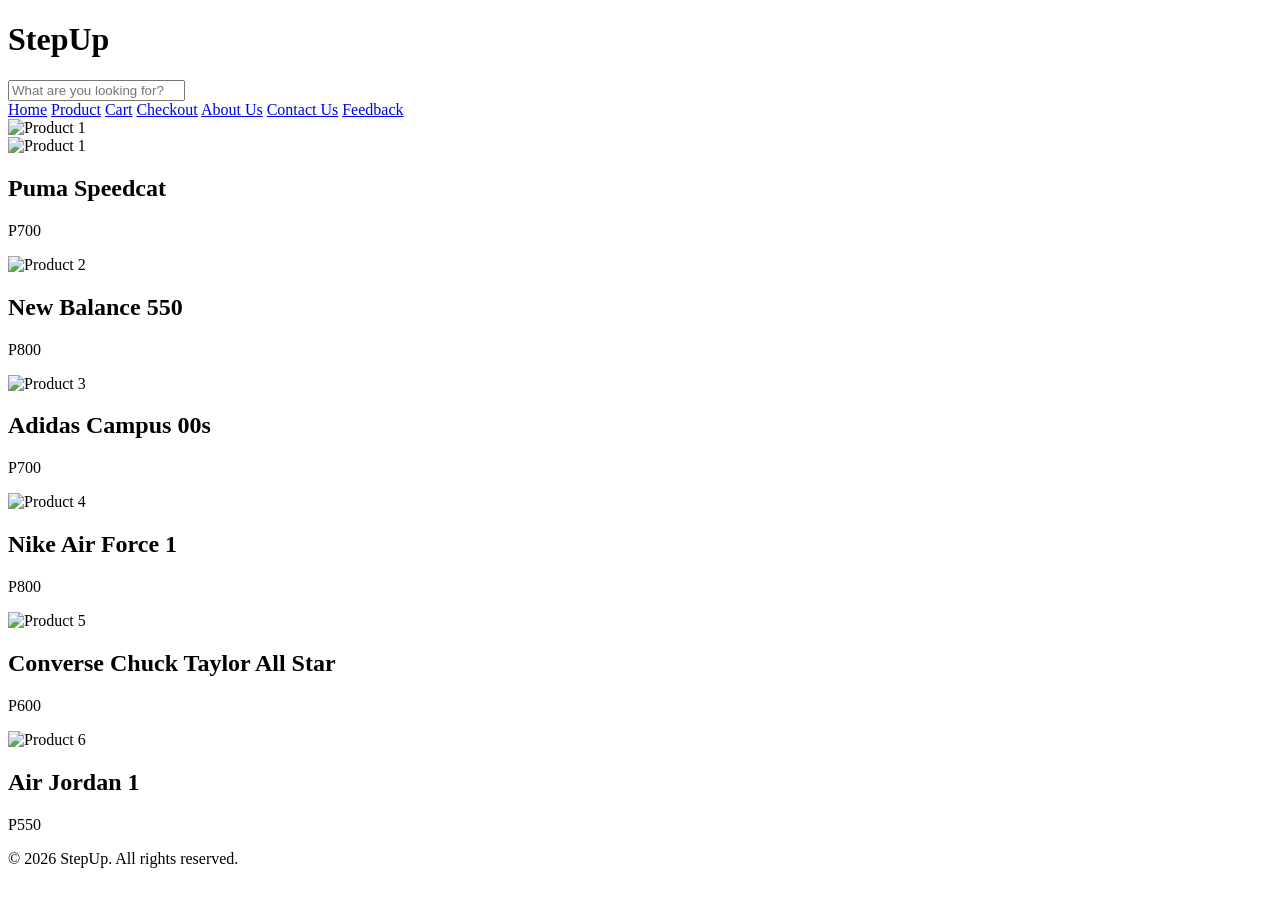
==== index.html @ 2af79089 "Add files via upload" ====
<!DOCTYPE html>
<html lang="en">
	<head> 
		<meta charset="UTF-8">
		<title>StepUp</title>
		<link rel="stylesheet" href="#">
	</head>
	<body>

 <!--Header Section-->
	<header>
		<h1>StepUp</h1>
		 <input type="text" placeholder="What are you looking for?">
	</header> 
        
      <!--Navigation-->
	<nav>
		<a href="index.html">Home</a>
		<a href="product.html">Product</a>
		<a href="cart.html">Cart</a>
		<a href="checkout.html">Checkout</a>
		<a href="aboutus.html">About Us</a>
		<a href="contactus.html">Contact Us</a>
		<a href="feedback.html">Feedback</a>
	</nav>  

<!-- Product Section-->
	<section class="products">
		<div class="product-grid">

			<div>
				<img src="#" class="product-image" alt="Product 1">
			</div>
		 
			<div class="product-card scroll animation">
				<img src="img.1.jpg" class="product-image" alt="Product 1">
				<div class="product-info">
					<h2 class="prooduct-title">Puma Speedcat</h2>
					<p class="product-price">P700</p>
				</div>	
			</div>

			<!-- Product 2-->
			<div class="product-card scroll animation">
				<img src="img.2.jpg" class="product-image" alt="Product 2">
				<div class="product-info">
					<h2 class="prooduct-title">New Balance 550</h2>
					<p class="product-price">P800</p>
				</div>	
			</div>
			
			<!--Product 3-->
			<div class="product-card scroll animation">
				<img src="img.3.jpg" class="product-image" alt="Product 3">
				<div class="product-info">
					<h2 class="prooduct-title">Adidas Campus 00s </h2>
					<p class="product-price">P700</p>
				</div>	
			</div>

			<!--Product 4-->
			<div class="product-card scroll animation">
				<img src="img.4.jpg" class="product-image" alt="Product 4">
				<div class="product-info">
					<h2 class="prooduct-title">Nike Air Force 1</h2>
					<p class="product-price">P800</p>
				</div>	
			</div>

			<!--Product 5-->
			<div class="product-card scroll animation">
				<img src="img.5.jpg" class="product-image" alt="Product 5">
				<div class="product-info">
					<h2 class="prooduct-title">Converse Chuck Taylor All Star</h2>
					<p class="product-price">P600</p>
				</div>	
			</div>

			<!--Product 6-->
			<div class="product-card scroll animation">
				<img src="img.6.jpg" class="product-image" alt="Product 6">
				<div class="product-info">
					<h2 class="prooduct-title">Air Jordan 1 </h2>
					<p class="product-price">P550</p>
				</div>	
			</div>
		</div>
	</section> 

<!--Footer-->
	<footer>
		<p>&copy; 2026 StepUp. All rights reserved.</p>
	</footer>	
				
	</body> 
</html>
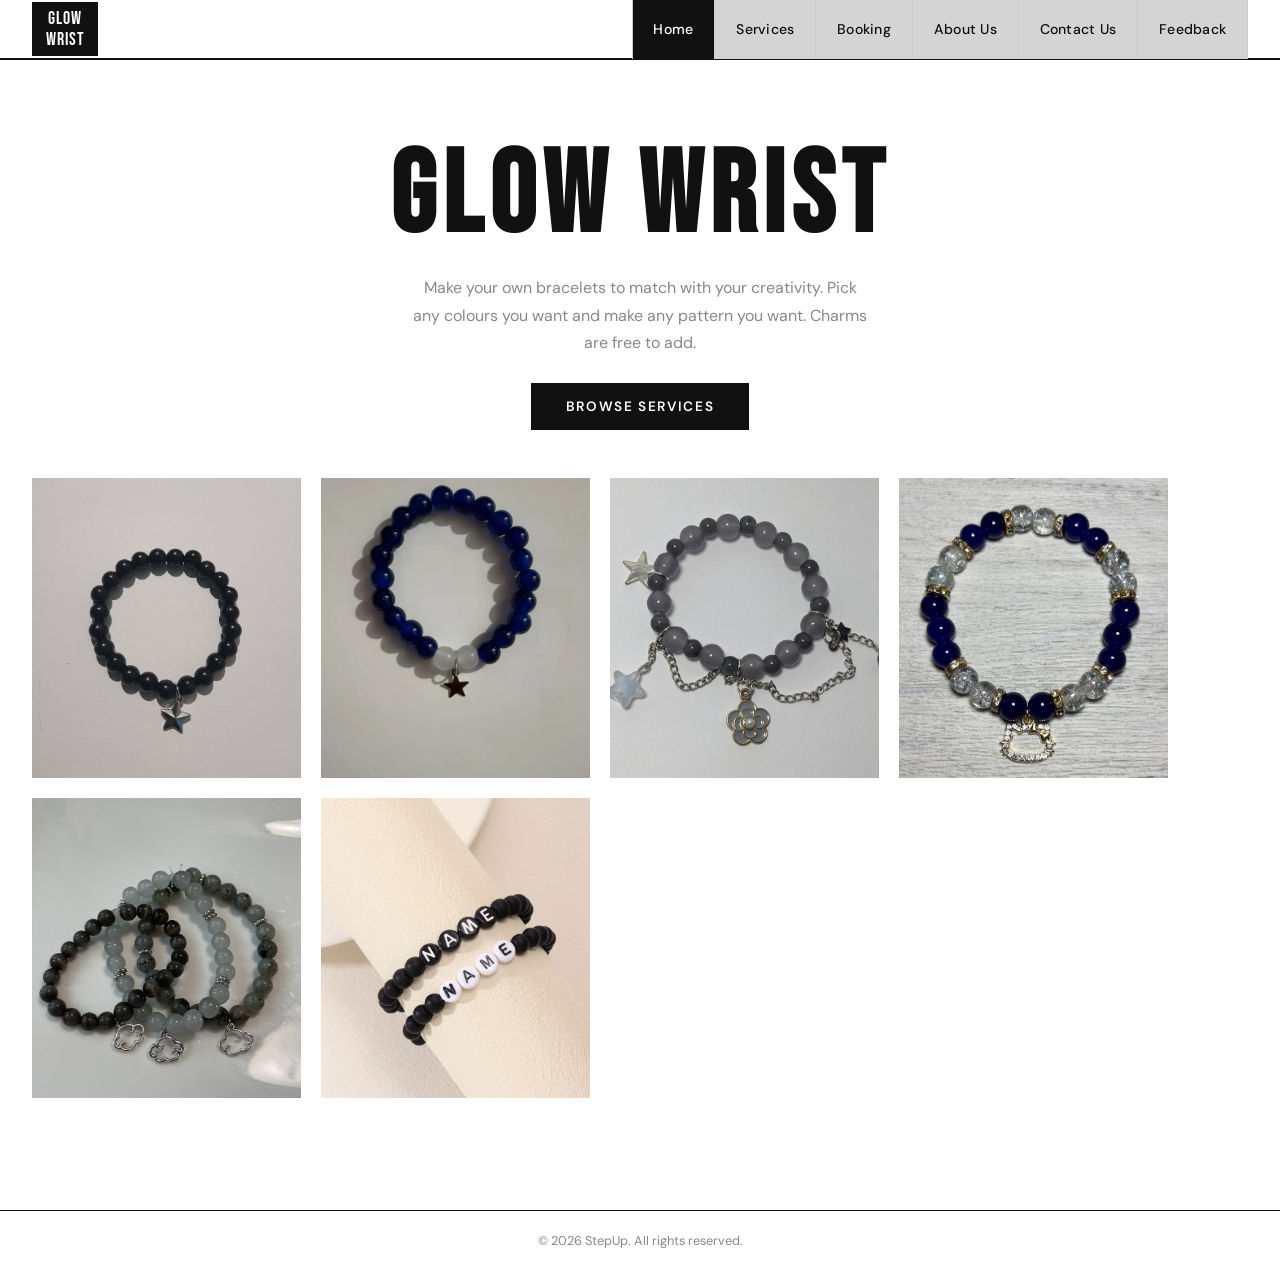
==== commit 5fb5a2a4: "Rename index2.html to index.html" ====
--- a/index.html
+++ b/index.html
@@ -1,96 +1,47 @@
- <!DOCTYPE html>
+<!DOCTYPE html>
 <html lang="en">
-	<head> 
-		<meta charset="UTF-8">
-		<title>StepUp</title>
-		<link rel="stylesheet" href="#">
-	</head>
-	<body>
+<head>
+  <meta charset="UTF-8" />
+  <meta name="viewport" content="width=device-width, initial-scale=1.0" />
+  <title>Glow Wrist</title>
+  <link rel="preconnect" href="https://fonts.googleapis.com" />
+  <link rel="preconnect" href="https://fonts.gstatic.com" crossorigin />
+  <link href="https://fonts.googleapis.com/css2?family=Bebas+Neue&family=DM+Sans:wght@300;400;500;600&display=swap" rel="stylesheet" />
+  <link rel="stylesheet" href="style3.css" />
+</head>
+<body>
 
- <!--Header Section-->
-	<header>
-		<h1>StepUp</h1>
-		 <input type="text" placeholder="What are you looking for?">
-	</header> 
-        
-      <!--Navigation-->
-	<nav>
-		<a href="index.html">Home</a>
-		<a href="product.html">Product</a>
-		<a href="cart.html">Cart</a>
-		<a href="checkout.html">Checkout</a>
-		<a href="aboutus.html">About Us</a>
-		<a href="contactus.html">Contact Us</a>
-		<a href="feedback.html">Feedback</a>
-	</nav>  
+  <!-- Navigation -->
+  <nav>
+    <a class="nav-logo" href="index.html">GLOW<br>WRIST</a>
+    <ul class="nav-links">
+      <li><a href="index2.html" class="active">Home</a></li>
+      <li><a href="services.html">Services</a></li>
+      <li><a href="booking.html">Booking</a></li>
+      <li><a href="aboutus2.html">About Us</a></li>
+      <li><a href="contactus2.html">Contact Us</a></li>
+      <li><a href="feedback2.html">Feedback</a></li>
+    </ul>
+  </nav>
 
-<!-- Product Section-->
-	<section class="products">
-		<div class="product-grid">
+  <!-- HERO -->
+  <section class="hero">
+    <h1>GLOW WRIST</h1>
+    <p>Make your own bracelets to match with your creativity. Pick any colours you want and make any pattern you want. Charms are free to add.</p>
+    <a class="hero-cta" href="services.html">Browse Services</a>
+  </section>
 
-			<div>
-				<img src="#" class="product-image" alt="Product 1">
-			</div>
-		 
-			<div class="product-card scroll animation">
-				<img src="img.1.jpg" class="product-image" alt="Product 1">
-				<div class="product-info">
-					<h2 class="prooduct-title">Puma Speedcat</h2>
-					<p class="product-price">P700</p>
-				</div>	
-			</div>
+  <!-- HERO IMAGE GRID -->
+  <div class="hero-images">
+    <img src="BL.B.jpg" class="product-image" alt="Name">
+    <img src="B.B.jpg" class="product-image" alt="Name">
+    <img src="C.B.jpg" class="product-image" alt="Name">
+    <img src="D.C.B.jpg" class="product-image" alt="Name">
+    <img src="S.C.B.jpg" class="product-image" alt="Name">
+    <img src="N.B.jpg" class="product-image" alt="Name">
+  </div>
 
-			<!-- Product 2-->
-			<div class="product-card scroll animation">
-				<img src="img.2.jpg" class="product-image" alt="Product 2">
-				<div class="product-info">
-					<h2 class="prooduct-title">New Balance 550</h2>
-					<p class="product-price">P800</p>
-				</div>	
-			</div>
-			
-			<!--Product 3-->
-			<div class="product-card scroll animation">
-				<img src="img.3.jpg" class="product-image" alt="Product 3">
-				<div class="product-info">
-					<h2 class="prooduct-title">Adidas Campus 00s </h2>
-					<p class="product-price">P700</p>
-				</div>	
-			</div>
+  <footer>© 2026 StepUp. All rights reserved.</footer>
 
-			<!--Product 4-->
-			<div class="product-card scroll animation">
-				<img src="img.4.jpg" class="product-image" alt="Product 4">
-				<div class="product-info">
-					<h2 class="prooduct-title">Nike Air Force 1</h2>
-					<p class="product-price">P800</p>
-				</div>	
-			</div>
-
-			<!--Product 5-->
-			<div class="product-card scroll animation">
-				<img src="img.5.jpg" class="product-image" alt="Product 5">
-				<div class="product-info">
-					<h2 class="prooduct-title">Converse Chuck Taylor All Star</h2>
-					<p class="product-price">P600</p>
-				</div>	
-			</div>
-
-			<!--Product 6-->
-			<div class="product-card scroll animation">
-				<img src="img.6.jpg" class="product-image" alt="Product 6">
-				<div class="product-info">
-					<h2 class="prooduct-title">Air Jordan 1 </h2>
-					<p class="product-price">P550</p>
-				</div>	
-			</div>
-		</div>
-	</section> 
-
-<!--Footer-->
-	<footer>
-		<p>&copy; 2026 StepUp. All rights reserved.</p>
-	</footer>	
-				
-	</body> 
-</html>	+</body>
+</html>
--- a/style3.css
+++ b/style3.css
@@ -0,0 +1,499 @@
+
+:root {
+  --black: #111111;
+  --white: #ffffff;
+  --light-gray: #d4d4d4;
+  --mid-gray: #888888;
+  --border: #cccccc;
+  --font-display: 'Bebas Neue', sans-serif;
+  --font-body: 'DM Sans', sans-serif;
+  --nav-height: 60px;
+  --max-width: 1200px;
+}
+
+*, *::before, *::after { box-sizing: border-box; margin: 0; padding: 0; }
+html { scroll-behavior: smooth; }
+body {
+  font-family: var(--font-body);
+  background-color: var(--white);
+  color: var(--black);
+  font-size: 16px;
+  line-height: 1.6;
+}
+
+/* Navigation */
+nav {
+  display: flex;
+  align-items: center;
+  justify-content: space-between;
+  height: var(--nav-height);
+  background-color: var(--white);
+  border-bottom: 2px solid var(--black);
+  padding: 0 2rem;
+  position: sticky;
+  top: 0;
+  z-index: 100;
+}
+.nav-logo {
+  background-color: var(--black);
+  color: var(--white);
+  font-family: var(--font-display);
+  font-size: 1.1rem;
+  letter-spacing: 0.05em;
+  padding: 6px 14px;
+  line-height: 1.2;
+  text-align: center;
+  text-decoration: none;
+  cursor: pointer;
+  display: inline-block;
+}
+.nav-links {
+  display: flex;
+  gap: 0;
+  list-style: none;
+}
+.nav-links li a {
+  display: block;
+  padding: 0 1.3rem;
+  height: var(--nav-height);
+  line-height: var(--nav-height);
+  font-family: var(--font-body);
+  font-weight: 500;
+  font-size: 0.88rem;
+  color: var(--black);
+  text-decoration: none;
+  background-color: var(--light-gray);
+  border-left: 1px solid var(--border);
+  transition: background-color 0.18s, color 0.18s;
+  letter-spacing: 0.02em;
+  cursor: pointer;
+}
+.nav-links li:last-child a { border-right: 1px solid var(--border); }
+.nav-links li a:hover,
+.nav-links li a.active {
+  background-color: var(--black);
+  color: var(--white);
+}
+
+/* Footer*/
+footer {
+  border-top: 1.5px solid var(--black);
+  text-align: center;
+  padding: 1.2rem 2rem;
+  font-size: 0.8rem;
+  color: var(--mid-gray);
+  margin-top: 4rem;
+}
+
+/* ---- SHARED ---- */
+.container { max-width: var(--max-width); margin: 0 auto; padding: 0 2rem; }
+
+.img-placeholder {
+  background-color: var(--light-gray);
+  display: flex;
+  align-items: center;
+  justify-content: center;
+  font-size: 0.7rem;
+  color: var(--mid-gray);
+  text-transform: uppercase;
+  letter-spacing: 0.08em;
+}
+
+.btn-primary {
+  display: block;
+  width: 100%;
+  padding: 0.85rem;
+  background-color: var(--black);
+  color: var(--white);
+  font-family: var(--font-body);
+  font-size: 0.95rem;
+  font-weight: 600;
+  letter-spacing: 0.1em;
+  text-transform: uppercase;
+  border: none;
+  cursor: pointer;
+  transition: background-color 0.2s, transform 0.1s;
+  margin-top: 0.5rem;
+}
+.btn-primary:hover { background-color: #333; }
+.btn-primary:active { transform: scale(0.99); }
+
+.form-group {
+  display: flex;
+  flex-direction: column;
+  gap: 0.4rem;
+  margin-bottom: 1.2rem;
+}
+.form-group label {
+  font-size: 0.78rem;
+  font-weight: 600;
+  text-transform: uppercase;
+  letter-spacing: 0.08em;
+  color: var(--black);
+}
+.form-group input,
+.form-group select,
+.form-group textarea {
+  border: 1.5px solid var(--black);
+  padding: 0.65rem 0.9rem;
+  font-family: var(--font-body);
+  font-size: 0.95rem;
+  background-color: var(--white);
+  color: var(--black);
+  outline: none;
+  width: 100%;
+  transition: box-shadow 0.15s;
+  appearance: none;
+  -webkit-appearance: none;
+}
+.form-group input:focus,
+.form-group select:focus,
+.form-group textarea:focus { box-shadow: 3px 3px 0 var(--black); }
+.form-group textarea { resize: vertical; min-height: 130px; }
+
+/* Home Page */
+.hero {
+  display: flex;
+  flex-direction: column;
+  align-items: center;
+  text-align: center;
+  padding: 5rem 2rem 3rem;
+  gap: 1.2rem;
+}
+.hero h1 {
+  font-family: var(--font-display);
+  font-size: clamp(3.5rem, 9vw, 8rem);
+  letter-spacing: 0.06em;
+  line-height: 1;
+  color: var(--black);
+}
+.hero p {
+  font-size: 1rem;
+  color: var(--mid-gray);
+  max-width: 460px;
+  line-height: 1.7;
+}
+.hero-cta {
+  display: inline-block;
+  background-color: var(--black);
+  color: var(--white);
+  font-family: var(--font-body);
+  font-size: 0.85rem;
+  font-weight: 600;
+  letter-spacing: 0.12em;
+  text-transform: uppercase;
+  padding: 0.8rem 2.2rem;
+  text-decoration: none;
+  cursor: pointer;
+  border: none;
+  transition: background-color 0.2s;
+  margin-top: 0.5rem;
+}
+.hero-cta:hover { background-color: #333; }
+
+.hero-images {
+  display: grid;
+  grid-template-columns: repeat(4, 1fr);
+  gap: 20px;
+  width: 100%;
+  max-width: var(--max-width);
+  padding: 0 2rem 3rem;
+}
+.hero-images .img-placeholder { aspect-ratio: 1 / 1; }
+
+/*Services Page */
+.services-header {
+  padding: 3rem 2rem 0.5rem;
+  border-bottom: 1.5px solid var(--black);
+  margin-bottom: 0;
+}
+.services-header h2 {
+  font-family: var(--font-display);
+  font-size: 2.8rem;
+  letter-spacing: 0.05em;
+}
+
+.section-title {
+  font-family: var(--font-display);
+  font-size: 1.5rem;
+  letter-spacing: 0.04em;
+  padding: 2.5rem 2rem 0.5rem;
+  max-width: var(--max-width);
+  margin: 0 auto;
+  border-bottom: 1px solid var(--border);
+}
+
+.product-grid {
+  display: grid;
+  grid-template-columns: repeat(3, 1fr);
+  gap: 0;
+  max-width: var(--max-width);
+  margin: 0 auto;
+  border-left: 1px solid var(--border);
+  border-top: 1px solid var(--border);
+}
+.product-card {
+  display: flex;
+  flex-direction: column;
+  gap: 0.6rem;
+  padding: 1.4rem;
+  border-right: 1px solid var(--border);
+  border-bottom: 1px solid var(--border);
+}
+.product-image{
+  width: 100%;
+  height: 300px;
+  object-fit: cover;
+}
+.product-card .card-name {
+  font-weight: 600;
+  font-size: 0.92rem;
+  color: var(--black);
+}
+.product-card .description {
+  font-size: 0.85rem;
+  color: var(--mid-gray);
+  line-height: 1.5;
+}
+.product-card .price {
+  font-weight: 700;
+  font-size: 1rem;
+  color: var(--black);
+  margin-top: auto;
+}
+.product-card .btn-order {
+  display: inline-block;
+  margin-top: 0.4rem;
+  background: var(--black);
+  color: var(--white);
+  font-size: 0.75rem;
+  font-weight: 600;
+  letter-spacing: 0.1em;
+  text-transform: uppercase;
+  padding: 0.5rem 1rem;
+  border: none;
+  cursor: pointer;
+  text-decoration: none;
+  transition: background 0.18s;
+  width: fit-content;
+}
+.product-card .btn-order:hover { background: #333; }
+
+/* Booking Page */
+.booking-wrap {
+  max-width: 560px;
+  margin: 3.5rem auto;
+  padding: 0 1rem;
+}
+.booking-section {
+  border: 2px solid var(--black);
+  padding: 2.5rem;
+}
+.booking-section h2 {
+  font-family: var(--font-display);
+  font-size: 2.2rem;
+  letter-spacing: 0.06em;
+  margin-bottom: 1.8rem;
+  text-align: center;
+}
+.form-success {
+  display: none;
+  text-align: center;
+  padding: 2rem 0;
+}
+.form-success .check {
+  font-size: 2.5rem;
+  margin-bottom: 0.8rem;
+}
+.form-success p {
+  color: var(--mid-gray);
+  font-size: 0.95rem;
+}
+
+/* About Page */
+.about-hero {
+  display: grid;
+  grid-template-columns: 1fr 1fr;
+  gap: 0;
+  border-bottom: 2px solid var(--black);
+}
+.about-hero-text {
+  padding: 4rem 3rem;
+  display: flex;
+  flex-direction: column;
+  justify-content: center;
+  gap: 1.2rem;
+}
+.about-hero-text h2 {
+  font-family: var(--font-display);
+  font-size: clamp(2.5rem, 5vw, 4.5rem);
+  letter-spacing: 0.05em;
+  line-height: 1.05;
+}
+.about-hero-text p {
+  font-size: 0.95rem;
+  color: #444;
+  line-height: 1.8;
+  max-width: 400px;
+}
+.about-hero-img {
+  background-color: var(--light-gray);
+  min-height: 380px;
+  display: flex;
+  align-items: center;
+  justify-content: center;
+  font-size: 0.75rem;
+  color: var(--mid-gray);
+  text-transform: uppercase;
+  letter-spacing: 0.08em;
+  border-left: 2px solid var(--black);
+}
+
+.about-values {
+  display: grid;
+  grid-template-columns: repeat(3, 1fr);
+  border-top: 1.5px solid var(--border);
+  max-width: var(--max-width);
+  margin: 0 auto;
+}
+.value-block {
+  padding: 2.5rem 2rem;
+  border-right: 1px solid var(--border);
+}
+.value-block:last-child { border-right: none; }
+.value-block h3 {
+  font-family: var(--font-display);
+  font-size: 1.4rem;
+  letter-spacing: 0.04em;
+  margin-bottom: 0.6rem;
+}
+.value-block p { font-size: 0.88rem; color: var(--mid-gray); line-height: 1.7; }
+
+/* Contact Us Page */
+.contact-header {
+  padding: 3rem 2rem 1.5rem;
+  border-bottom: 2px solid var(--black);
+}
+.contact-header h2 {
+  font-family: var(--font-display);
+  font-size: 2.8rem;
+  letter-spacing: 0.05em;
+}
+.contact-grid {
+  display: grid;
+  grid-template-columns: repeat(2, 1fr);
+  max-width: var(--max-width);
+  margin: 0 auto;
+  border-top: 1px solid var(--border);
+}
+.contact-block {
+  padding: 2.5rem 2rem;
+  border-right: 1px solid var(--border);
+  border-bottom: 1px solid var(--border);
+}
+.contact-block:nth-child(even) { border-right: none; }
+.contact-block h3 {
+  font-family: var(--font-display);
+  font-size: 1.3rem;
+  letter-spacing: 0.05em;
+  margin-bottom: 1rem;
+  text-transform: uppercase;
+}
+.contact-block .sub-label {
+  font-size: 0.75rem;
+  font-weight: 600;
+  color: var(--mid-gray);
+  text-transform: uppercase;
+  letter-spacing: 0.08em;
+  margin-bottom: 0.25rem;
+  margin-top: 0.8rem;
+}
+.contact-block p,
+.contact-block a {
+  font-size: 0.92rem;
+  color: var(--mid-gray);
+  text-decoration: none;
+  display: block;
+  margin-bottom: 0.25rem;
+}
+.contact-block a:hover { color: var(--black); }
+
+/* Feedback Page */
+.feedback-wrap {
+  max-width: 560px;
+  margin: 3.5rem auto;
+  padding: 0 1rem;
+}
+.feedback-section {
+  border: 2px solid var(--black);
+  padding: 2.5rem;
+}
+.feedback-section h2 {
+  font-family: var(--font-display);
+  font-size: 2.2rem;
+  letter-spacing: 0.06em;
+  margin-bottom: 0.3rem;
+  text-align: center;
+}
+.feedback-section .subheading {
+  font-size: 0.95rem;
+  color: var(--mid-gray);
+  margin-bottom: 1.4rem;
+}
+.feedback-note {
+  display: flex;
+  align-items: center;
+  gap: 0.5rem;
+  font-size: 0.8rem;
+  color: var(--mid-gray);
+  margin-top: 0.6rem;
+  margin-bottom: 1rem;
+}
+
+/* ============================================
+   TOAST
+   ============================================ */
+.toast {
+  position: fixed;
+  bottom: 2rem;
+  left: 50%;
+  transform: translateX(-50%) translateY(80px);
+  background: var(--black);
+  color: var(--white);
+  padding: 0.75rem 1.8rem;
+  font-size: 0.85rem;
+  font-weight: 500;
+  letter-spacing: 0.05em;
+  opacity: 0;
+  transition: opacity 0.3s, transform 0.3s;
+  pointer-events: none;
+  z-index: 999;
+}
+.toast.show {
+  opacity: 1;
+  transform: translateX(-50%) translateY(0);
+}
+
+/* Media Queries */
+@media (max-width: 900px) {
+  .about-hero { grid-template-columns: 1fr; }
+  .about-hero-img { min-height: 220px; border-left: none; border-top: 2px solid var(--black); }
+  .about-values { grid-template-columns: 1fr 1fr; }
+  .about-values .value-block:nth-child(2) { border-right: none; }
+  .about-values .value-block:nth-child(3) { border-top: 1px solid var(--border); border-right: 1px solid var(--border); }
+}
+@media (max-width: 768px) {
+  .nav-links li a { padding: 0 0.85rem; font-size: 0.78rem; }
+  .product-grid { grid-template-columns: 1fr 1fr; }
+  .hero-images { grid-template-columns: repeat(3, 1fr); }
+  .contact-grid { grid-template-columns: 1fr; }
+  .contact-block { border-right: none !important; }
+}
+@media (max-width: 520px) {
+  .product-grid { grid-template-columns: 1fr; }
+  .hero-images { grid-template-columns: repeat(2, 1fr); }
+  .about-values { grid-template-columns: 1fr; }
+  .about-values .value-block { border-right: none; }
+  nav { padding: 0 1rem; }
+  .nav-links li a { padding: 0 0.6rem; font-size: 0.72rem; }
+}
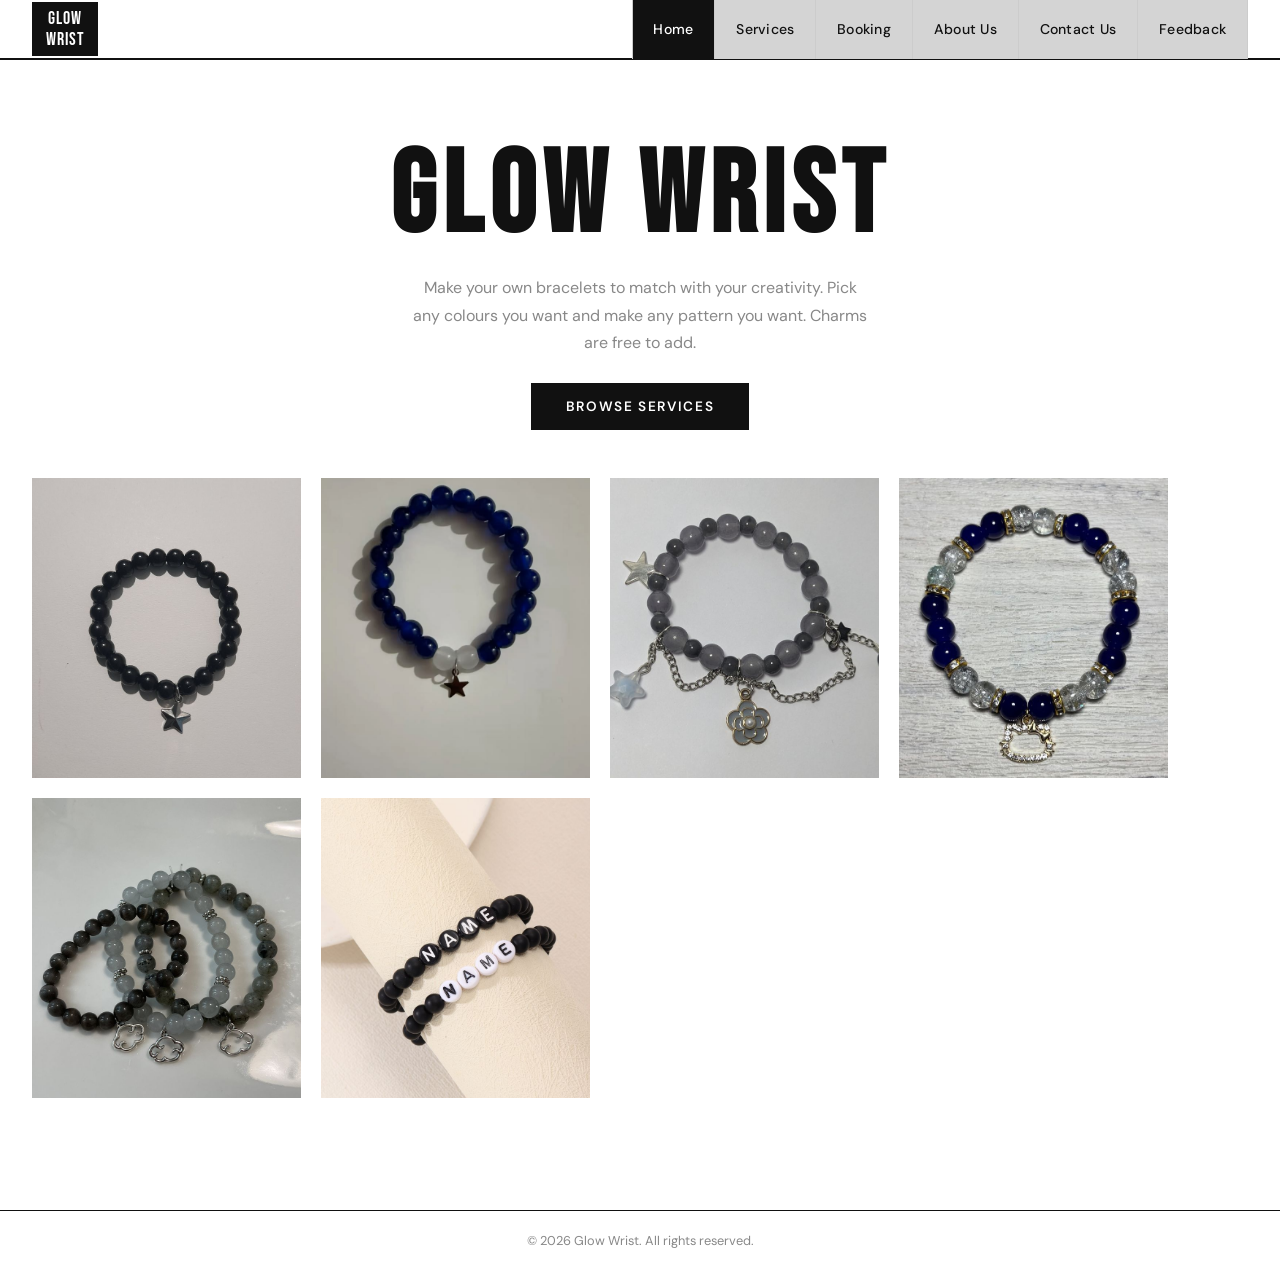
==== commit 19ec2b19: "Update index.html" ====
--- a/index.html
+++ b/index.html
@@ -7,7 +7,7 @@
   <link rel="preconnect" href="https://fonts.googleapis.com" />
   <link rel="preconnect" href="https://fonts.gstatic.com" crossorigin />
   <link href="https://fonts.googleapis.com/css2?family=Bebas+Neue&family=DM+Sans:wght@300;400;500;600&display=swap" rel="stylesheet" />
-  <link rel="stylesheet" href="style3.css" />
+  <link rel="stylesheet" href="style.css" />
 </head>
 <body>
 
@@ -15,12 +15,12 @@
   <nav>
     <a class="nav-logo" href="index.html">GLOW<br>WRIST</a>
     <ul class="nav-links">
-      <li><a href="index2.html" class="active">Home</a></li>
+      <li><a href="index.html" class="active">Home</a></li>
       <li><a href="services.html">Services</a></li>
       <li><a href="booking.html">Booking</a></li>
-      <li><a href="aboutus2.html">About Us</a></li>
-      <li><a href="contactus2.html">Contact Us</a></li>
-      <li><a href="feedback2.html">Feedback</a></li>
+      <li><a href="aboutus.html">About Us</a></li>
+      <li><a href="contactus.html">Contact Us</a></li>
+      <li><a href="feedback.html">Feedback</a></li>
     </ul>
   </nav>
 
@@ -41,7 +41,7 @@
     <img src="N.B.jpg" class="product-image" alt="Name">
   </div>
 
-  <footer>© 2026 StepUp. All rights reserved.</footer>
+  <footer>© 2026 Glow Wrist. All rights reserved.</footer>
 
 </body>
 </html>
--- a/style.css
+++ b/style.css
@@ -0,0 +1,497 @@
+
+:root {
+  --black: #111111;
+  --white: #ffffff;
+  --light-gray: #d4d4d4;
+  --mid-gray: #888888;
+  --border: #cccccc;
+  --font-display: 'Bebas Neue', sans-serif;
+  --font-body: 'DM Sans', sans-serif;
+  --nav-height: 60px;
+  --max-width: 1200px;
+}
+
+*, *::before, *::after { box-sizing: border-box; margin: 0; padding: 0; }
+html { scroll-behavior: smooth; }
+body {
+  font-family: var(--font-body);
+  background-color: var(--white);
+  color: var(--black);
+  font-size: 16px;
+  line-height: 1.6;
+}
+
+/* Navigation */
+nav {
+  display: flex;
+  align-items: center;
+  justify-content: space-between;
+  height: var(--nav-height);
+  background-color: var(--white);
+  border-bottom: 2px solid var(--black);
+  padding: 0 2rem;
+  position: sticky;
+  top: 0;
+  z-index: 100;
+}
+.nav-logo {
+  background-color: var(--black);
+  color: var(--white);
+  font-family: var(--font-display);
+  font-size: 1.1rem;
+  letter-spacing: 0.05em;
+  padding: 6px 14px;
+  line-height: 1.2;
+  text-align: center;
+  text-decoration: none;
+  cursor: pointer;
+  display: inline-block;
+}
+.nav-links {
+  display: flex;
+  gap: 0;
+  list-style: none;
+}
+.nav-links li a {
+  display: block;
+  padding: 0 1.3rem;
+  height: var(--nav-height);
+  line-height: var(--nav-height);
+  font-family: var(--font-body);
+  font-weight: 500;
+  font-size: 0.88rem;
+  color: var(--black);
+  text-decoration: none;
+  background-color: var(--light-gray);
+  border-left: 1px solid var(--border);
+  transition: background-color 0.18s, color 0.18s;
+  letter-spacing: 0.02em;
+  cursor: pointer;
+}
+.nav-links li:last-child a { border-right: 1px solid var(--border); }
+.nav-links li a:hover,
+.nav-links li a.active {
+  background-color: var(--black);
+  color: var(--white);
+}
+
+/* Footer*/
+footer {
+  border-top: 1.5px solid var(--black);
+  text-align: center;
+  padding: 1.2rem 2rem;
+  font-size: 0.8rem;
+  color: var(--mid-gray);
+  margin-top: 4rem;
+}
+
+/* Shared */
+.container { max-width: var(--max-width); margin: 0 auto; padding: 0 2rem; }
+
+.img-placeholder {
+  background-color: var(--light-gray);
+  display: flex;
+  align-items: center;
+  justify-content: center;
+  font-size: 0.7rem;
+  color: var(--mid-gray);
+  text-transform: uppercase;
+  letter-spacing: 0.08em;
+}
+
+.btn-primary {
+  display: block;
+  width: 100%;
+  padding: 0.85rem;
+  background-color: var(--black);
+  color: var(--white);
+  font-family: var(--font-body);
+  font-size: 0.95rem;
+  font-weight: 600;
+  letter-spacing: 0.1em;
+  text-transform: uppercase;
+  border: none;
+  cursor: pointer;
+  transition: background-color 0.2s, transform 0.1s;
+  margin-top: 0.5rem;
+}
+.btn-primary:hover { background-color: #333; }
+.btn-primary:active { transform: scale(0.99); }
+
+.form-group {
+  display: flex;
+  flex-direction: column;
+  gap: 0.4rem;
+  margin-bottom: 1.2rem;
+}
+.form-group label {
+  font-size: 0.78rem;
+  font-weight: 600;
+  text-transform: uppercase;
+  letter-spacing: 0.08em;
+  color: var(--black);
+}
+.form-group input,
+.form-group select,
+.form-group textarea {
+  border: 1.5px solid var(--black);
+  padding: 0.65rem 0.9rem;
+  font-family: var(--font-body);
+  font-size: 0.95rem;
+  background-color: var(--white);
+  color: var(--black);
+  outline: none;
+  width: 100%;
+  transition: box-shadow 0.15s;
+  appearance: none;
+  -webkit-appearance: none;
+}
+.form-group input:focus,
+.form-group select:focus,
+.form-group textarea:focus { box-shadow: 3px 3px 0 var(--black); }
+.form-group textarea { resize: vertical; min-height: 130px; }
+
+/* Home Page */
+.hero {
+  display: flex;
+  flex-direction: column;
+  align-items: center;
+  text-align: center;
+  padding: 5rem 2rem 3rem;
+  gap: 1.2rem;
+}
+.hero h1 {
+  font-family: var(--font-display);
+  font-size: clamp(3.5rem, 9vw, 8rem);
+  letter-spacing: 0.06em;
+  line-height: 1;
+  color: var(--black);
+}
+.hero p {
+  font-size: 1rem;
+  color: var(--mid-gray);
+  max-width: 460px;
+  line-height: 1.7;
+}
+.hero-cta {
+  display: inline-block;
+  background-color: var(--black);
+  color: var(--white);
+  font-family: var(--font-body);
+  font-size: 0.85rem;
+  font-weight: 600;
+  letter-spacing: 0.12em;
+  text-transform: uppercase;
+  padding: 0.8rem 2.2rem;
+  text-decoration: none;
+  cursor: pointer;
+  border: none;
+  transition: background-color 0.2s;
+  margin-top: 0.5rem;
+}
+.hero-cta:hover { background-color: #333; }
+
+.hero-images {
+  display: grid;
+  grid-template-columns: repeat(4, 1fr);
+  gap: 20px;
+  width: 100%;
+  max-width: var(--max-width);
+  padding: 0 2rem 3rem;
+}
+.hero-images .img-placeholder { aspect-ratio: 1 / 1; }
+
+/*Services Page */
+.services-header {
+  padding: 3rem 2rem 0.5rem;
+  border-bottom: 1.5px solid var(--black);
+  margin-bottom: 0;
+}
+.services-header h2 {
+  font-family: var(--font-display);
+  font-size: 2.8rem;
+  letter-spacing: 0.05em;
+}
+
+.section-title {
+  font-family: var(--font-display);
+  font-size: 1.5rem;
+  letter-spacing: 0.04em;
+  padding: 2.5rem 2rem 0.5rem;
+  max-width: var(--max-width);
+  margin: 0 auto;
+  border-bottom: 1px solid var(--border);
+}
+
+.product-grid {
+  display: grid;
+  grid-template-columns: repeat(3, 1fr);
+  gap: 0;
+  max-width: var(--max-width);
+  margin: 0 auto;
+  border-left: 1px solid var(--border);
+  border-top: 1px solid var(--border);
+}
+.product-card {
+  display: flex;
+  flex-direction: column;
+  gap: 0.6rem;
+  padding: 1.4rem;
+  border-right: 1px solid var(--border);
+  border-bottom: 1px solid var(--border);
+}
+.product-image{
+  width: 100%;
+  height: 300px;
+  object-fit: cover;
+}
+.product-card .card-name {
+  font-weight: 600;
+  font-size: 0.92rem;
+  color: var(--black);
+}
+.product-card .description {
+  font-size: 0.85rem;
+  color: var(--mid-gray);
+  line-height: 1.5;
+}
+.product-card .price {
+  font-weight: 700;
+  font-size: 1rem;
+  color: var(--black);
+  margin-top: auto;
+}
+.product-card .btn-order {
+  display: inline-block;
+  margin-top: 0.4rem;
+  background: var(--black);
+  color: var(--white);
+  font-size: 0.75rem;
+  font-weight: 600;
+  letter-spacing: 0.1em;
+  text-transform: uppercase;
+  padding: 0.5rem 1rem;
+  border: none;
+  cursor: pointer;
+  text-decoration: none;
+  transition: background 0.18s;
+  width: fit-content;
+}
+.product-card .btn-order:hover { background: #333; }
+
+/* Booking Page */
+.booking-wrap {
+  max-width: 560px;
+  margin: 3.5rem auto;
+  padding: 0 1rem;
+}
+.booking-section {
+  border: 2px solid var(--black);
+  padding: 2.5rem;
+}
+.booking-section h2 {
+  font-family: var(--font-display);
+  font-size: 2.2rem;
+  letter-spacing: 0.06em;
+  margin-bottom: 1.8rem;
+  text-align: center;
+}
+.form-success {
+  display: none;
+  text-align: center;
+  padding: 2rem 0;
+}
+.form-success .check {
+  font-size: 2.5rem;
+  margin-bottom: 0.8rem;
+}
+.form-success p {
+  color: var(--mid-gray);
+  font-size: 0.95rem;
+}
+
+/* About Page */
+.about-hero {
+  display: grid;
+  grid-template-columns: 1fr 1fr;
+  gap: 0;
+  border-bottom: 2px solid var(--black);
+}
+.about-hero-text {
+  padding: 4rem 3rem;
+  display: flex;
+  flex-direction: column;
+  justify-content: center;
+  gap: 1.2rem;
+}
+.about-hero-text h2 {
+  font-family: var(--font-display);
+  font-size: clamp(2.5rem, 5vw, 4.5rem);
+  letter-spacing: 0.05em;
+  line-height: 1.05;
+}
+.about-hero-text p {
+  font-size: 0.95rem;
+  color: #444;
+  line-height: 1.8;
+  max-width: 400px;
+}
+.about-hero-img {
+  background-color: var(--light-gray);
+  min-height: 380px;
+  display: flex;
+  align-items: center;
+  justify-content: center;
+  font-size: 0.75rem;
+  color: var(--mid-gray);
+  text-transform: uppercase;
+  letter-spacing: 0.08em;
+  border-left: 2px solid var(--black);
+}
+
+.about-values {
+  display: grid;
+  grid-template-columns: repeat(3, 1fr);
+  border-top: 1.5px solid var(--border);
+  max-width: var(--max-width);
+  margin: 0 auto;
+}
+.value-block {
+  padding: 2.5rem 2rem;
+  border-right: 1px solid var(--border);
+}
+.value-block:last-child { border-right: none; }
+.value-block h3 {
+  font-family: var(--font-display);
+  font-size: 1.4rem;
+  letter-spacing: 0.04em;
+  margin-bottom: 0.6rem;
+}
+.value-block p { font-size: 0.88rem; color: var(--mid-gray); line-height: 1.7; }
+
+/* Contact Us Page */
+.contact-header {
+  padding: 3rem 2rem 1.5rem;
+  border-bottom: 2px solid var(--black);
+}
+.contact-header h2 {
+  font-family: var(--font-display);
+  font-size: 2.8rem;
+  letter-spacing: 0.05em;
+}
+.contact-grid {
+  display: grid;
+  grid-template-columns: repeat(2, 1fr);
+  max-width: var(--max-width);
+  margin: 0 auto;
+  border-top: 1px solid var(--border);
+}
+.contact-block {
+  padding: 2.5rem 2rem;
+  border-right: 1px solid var(--border);
+  border-bottom: 1px solid var(--border);
+}
+.contact-block:nth-child(even) { border-right: none; }
+.contact-block h3 {
+  font-family: var(--font-display);
+  font-size: 1.3rem;
+  letter-spacing: 0.05em;
+  margin-bottom: 1rem;
+  text-transform: uppercase;
+}
+.contact-block .sub-label {
+  font-size: 0.75rem;
+  font-weight: 600;
+  color: var(--mid-gray);
+  text-transform: uppercase;
+  letter-spacing: 0.08em;
+  margin-bottom: 0.25rem;
+  margin-top: 0.8rem;
+}
+.contact-block p,
+.contact-block a {
+  font-size: 0.92rem;
+  color: var(--mid-gray);
+  text-decoration: none;
+  display: block;
+  margin-bottom: 0.25rem;
+}
+.contact-block a:hover { color: var(--black); }
+
+/* Feedback Page */
+.feedback-wrap {
+  max-width: 560px;
+  margin: 3.5rem auto;
+  padding: 0 1rem;
+}
+.feedback-section {
+  border: 2px solid var(--black);
+  padding: 2.5rem;
+}
+.feedback-section h2 {
+  font-family: var(--font-display);
+  font-size: 2.2rem;
+  letter-spacing: 0.06em;
+  margin-bottom: 0.3rem;
+  text-align: center;
+}
+.feedback-section .subheading {
+  font-size: 0.95rem;
+  color: var(--mid-gray);
+  margin-bottom: 1.4rem;
+}
+.feedback-note {
+  display: flex;
+  align-items: center;
+  gap: 0.5rem;
+  font-size: 0.8rem;
+  color: var(--mid-gray);
+  margin-top: 0.6rem;
+  margin-bottom: 1rem;
+}
+
+/* Toast */
+.toast {
+  position: fixed;
+  bottom: 2rem;
+  left: 50%;
+  transform: translateX(-50%) translateY(80px);
+  background: var(--black);
+  color: var(--white);
+  padding: 0.75rem 1.8rem;
+  font-size: 0.85rem;
+  font-weight: 500;
+  letter-spacing: 0.05em;
+  opacity: 0;
+  transition: opacity 0.3s, transform 0.3s;
+  pointer-events: none;
+  z-index: 999;
+}
+.toast.show {
+  opacity: 1;
+  transform: translateX(-50%) translateY(0);
+}
+
+/* Media Queries */
+@media (max-width: 900px) {
+  .about-hero { grid-template-columns: 1fr; }
+  .about-hero-img { min-height: 220px; border-left: none; border-top: 2px solid var(--black); }
+  .about-values { grid-template-columns: 1fr 1fr; }
+  .about-values .value-block:nth-child(2) { border-right: none; }
+  .about-values .value-block:nth-child(3) { border-top: 1px solid var(--border); border-right: 1px solid var(--border); }
+}
+@media (max-width: 768px) {
+  .nav-links li a { padding: 0 0.85rem; font-size: 0.78rem; }
+  .product-grid { grid-template-columns: 1fr 1fr; }
+  .hero-images { grid-template-columns: repeat(3, 1fr); }
+  .contact-grid { grid-template-columns: 1fr; }
+  .contact-block { border-right: none !important; }
+}
+@media (max-width: 520px) {
+  .product-grid { grid-template-columns: 1fr; }
+  .hero-images { grid-template-columns: repeat(2, 1fr); }
+  .about-values { grid-template-columns: 1fr; }
+  .about-values .value-block { border-right: none; }
+  nav { padding: 0 1rem; }
+  .nav-links li a { padding: 0 0.6rem; font-size: 0.72rem; }
+}
